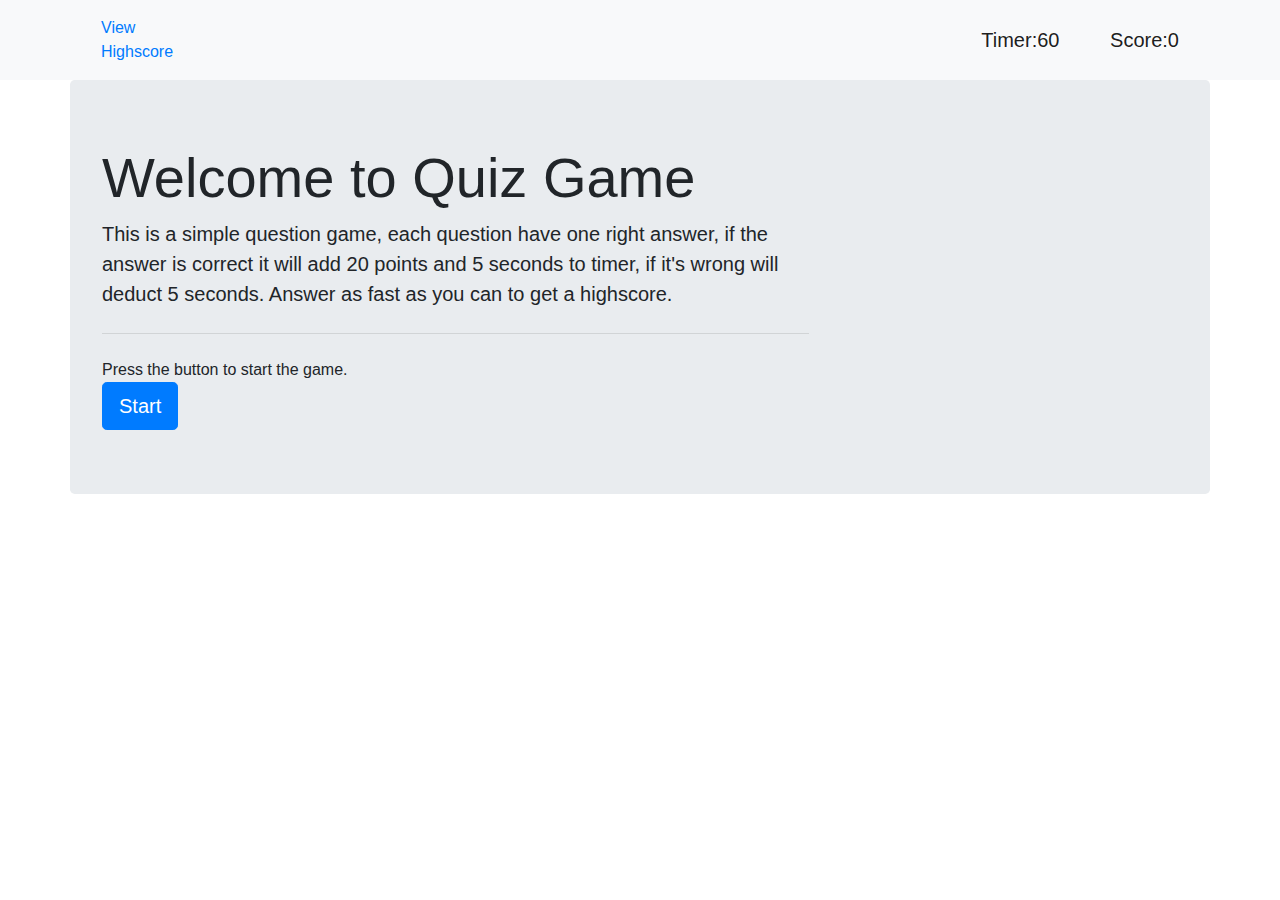
==== index.html @ 3ec0f801 "First commit" ====
<!DOCTYPE html>
<html lang="en">
<head>
    <meta charset="UTF-8">
    <meta name="viewport" content="width=device-width, initial-scale=1.0">
    <title>Quiz Game</title>
    <!--Css Reference-->
    <link rel="stylesheet" href="style.css">
    <!--Bootstrap CSS-->
    <link rel="stylesheet" href="https://stackpath.bootstrapcdn.com/bootstrap/4.5.2/css/bootstrap.min.css" integrity="sha384-JcKb8q3iqJ61gNV9KGb8thSsNjpSL0n8PARn9HuZOnIxN0hoP+VmmDGMN5t9UJ0Z" crossorigin="anonymous">
</head>
<body>
    <header>
        <!--Bootstrap nabar time display-->
        <nav class="navbar navbar-expand-lg navbar-light bg-light">
            <div class="container">
                <div class="row">
                    <div class="col-md-6">
                        <a class="nav-link" href="score.html" id="viewhighscore">View Highscore</a>
                    </div>
                </div>
                <div class="row">
                    <div class="col-md-6">
                        <span class="navbar-brand float-right" id="timer">Timer:60</span>
                    </div>
                    <div class="col-md-6">
                        <span class="navbar-brand float-right" id="myHighScore">Score:0</span>
                    </div>
                </div>
            </div>
        </nav>
    </header>
     <!--Bootstrap main container display-->
    <main class="container jumbotron" >
        <div class="row">
        <div class= "col-md-8">
            <h1 class="display-4" >Welcome to Quiz Game</h1>
                <div class="lead" id="question">This is a simple question game, each question have one right answer, if the answer is correct it will add 20 points and 5 seconds to timer, if it's wrong will deduct 5 seconds. Answer as fast as you can to get a highscore. </div>
            <hr class="my-4">
                <div  id="answer" >Press the button to start the game.</div>
                <button type="button" class="btn btn-primary btn-lg" id="start" >Start</button>
            </div>
        </div>
    </main>
    <!--Quiz script file-->
    <script src="script.js"></script>
    </body>
</html>
---- style.css ----
.correct{
    background-color: greenyellow;
}
.incorrect{
    background-color: red;
}
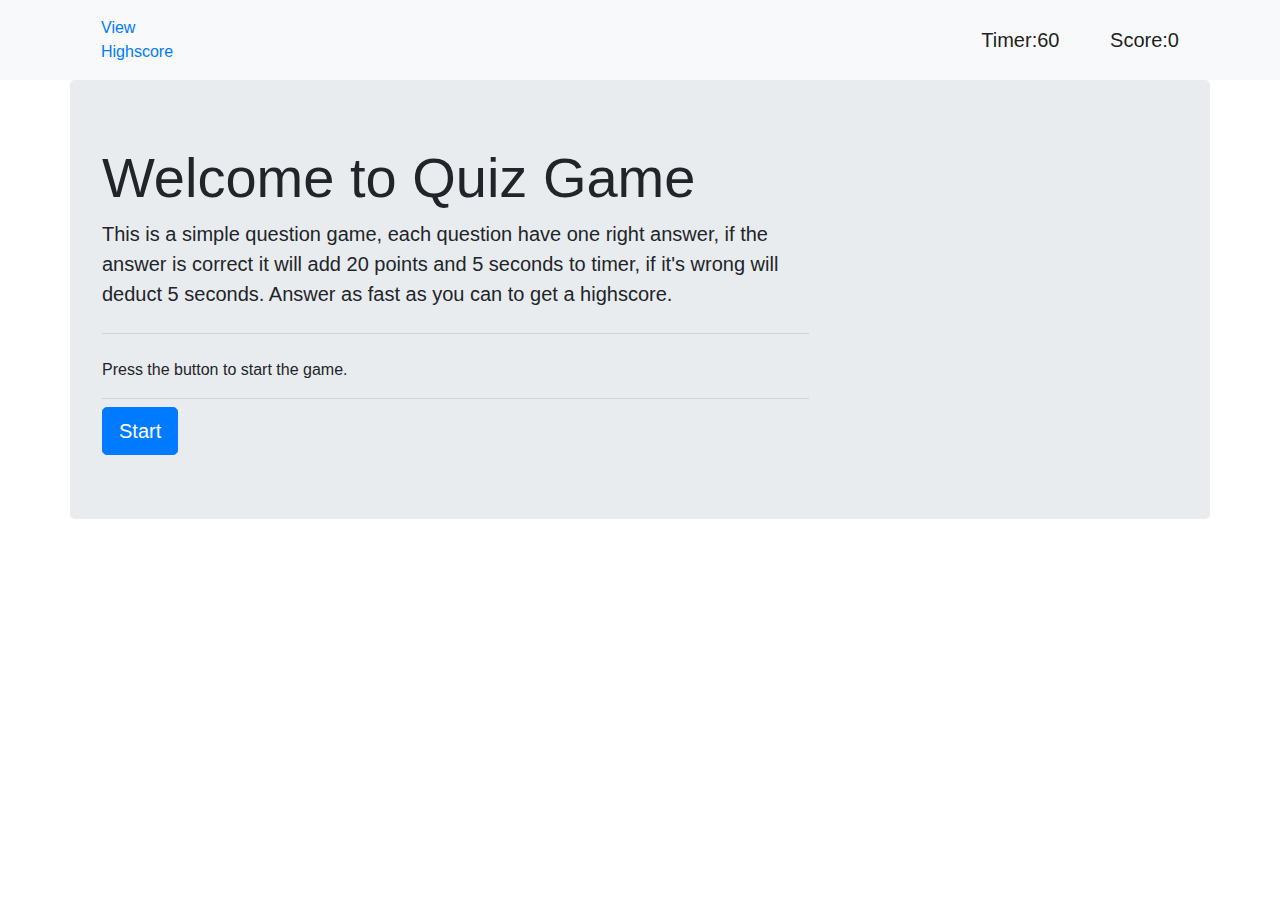
==== commit 70a9adc9: "Updated semantic elements" ====
--- a/index.html
+++ b/index.html
@@ -4,10 +4,11 @@
     <meta charset="UTF-8">
     <meta name="viewport" content="width=device-width, initial-scale=1.0">
     <title>Quiz Game</title>
+
+    <!--Bootstrap CSS-->
+    <link rel="stylesheet" href="https://stackpath.bootstrapcdn.com/bootstrap/4.5.2/css/bootstrap.min.css" integrity="sha384-JcKb8q3iqJ61gNV9KGb8thSsNjpSL0n8PARn9HuZOnIxN0hoP+VmmDGMN5t9UJ0Z" crossorigin="anonymous">
     <!--Css Reference-->
     <link rel="stylesheet" href="style.css">
-    <!--Bootstrap CSS-->
-    <link rel="stylesheet" href="https://stackpath.bootstrapcdn.com/bootstrap/4.5.2/css/bootstrap.min.css" integrity="sha384-JcKb8q3iqJ61gNV9KGb8thSsNjpSL0n8PARn9HuZOnIxN0hoP+VmmDGMN5t9UJ0Z" crossorigin="anonymous">
 </head>
 <body>
     <header>
@@ -30,14 +31,15 @@
             </div>
         </nav>
     </header>
-     <!--Bootstrap main container display-->
+     <!--Bootstrap main container display.-->
     <main class="container jumbotron" >
         <div class="row">
         <div class= "col-md-8">
-            <h1 class="display-4" >Welcome to Quiz Game</h1>
-                <div class="lead" id="question">This is a simple question game, each question have one right answer, if the answer is correct it will add 20 points and 5 seconds to timer, if it's wrong will deduct 5 seconds. Answer as fast as you can to get a highscore. </div>
+            <h2 class="display-4" >Welcome to Quiz Game</h2>
+                <p class="lead" id="question">This is a simple question game, each question have one right answer, if the answer is correct it will add 20 points and 5 seconds to timer, if it's wrong will deduct 5 seconds. Answer as fast as you can to get a highscore. </p>
             <hr class="my-4">
-                <div  id="answer" >Press the button to start the game.</div>
+                <p id="answer" >Press the button to start the game.</p>
+                <hr class="my-2">
                 <button type="button" class="btn btn-primary btn-lg" id="start" >Start</button>
             </div>
         </div>
